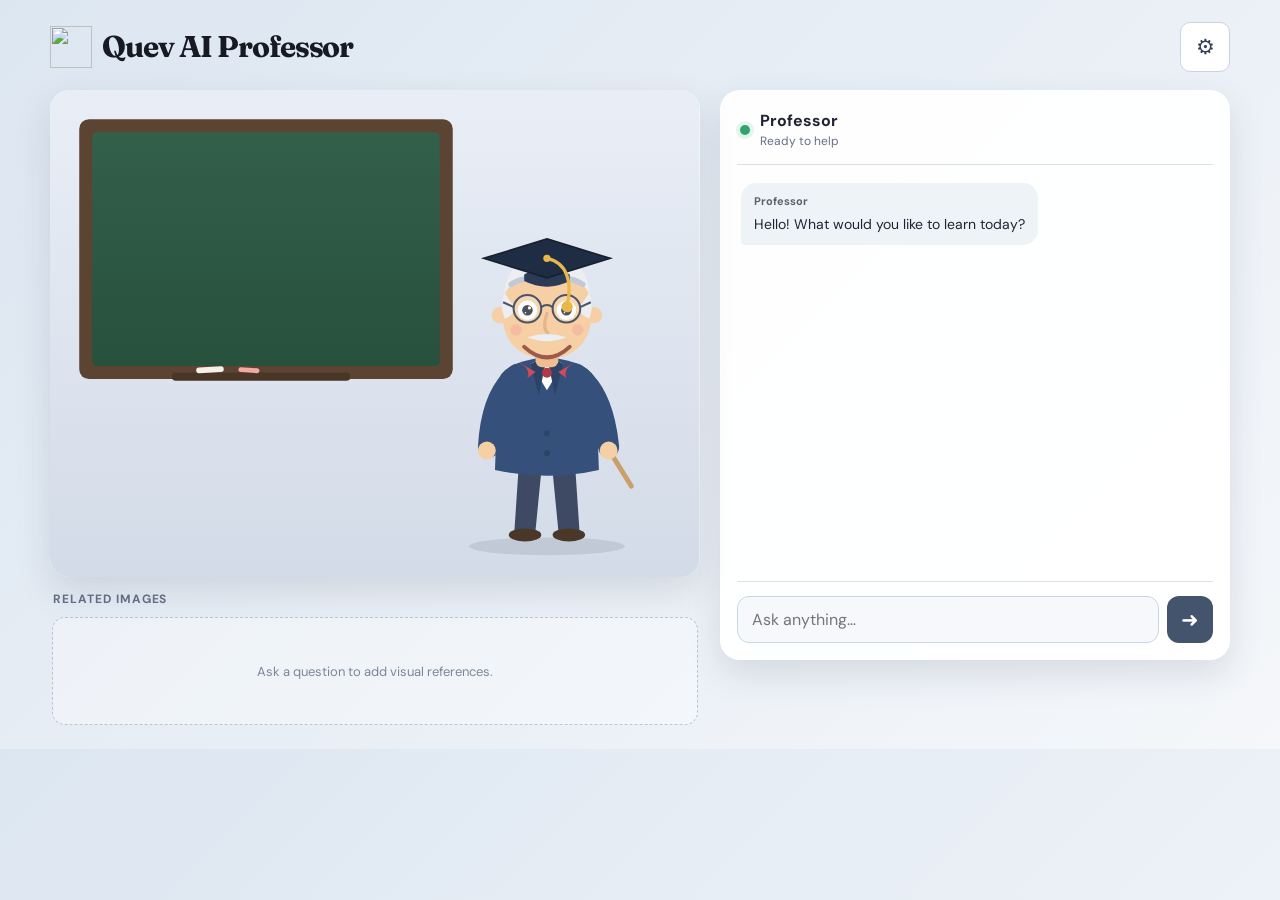
==== Quev-tutor/index.html @ 07f2e6e9 "Engine and AI update" ====
<!doctype html>
<html lang="en">
<head>
  <meta charset="utf-8">
  <meta name="viewport" content="width=device-width, initial-scale=1">
  <title>Quev AI Professor</title>
  <link rel="preconnect" href="https://fonts.googleapis.com">
  <link rel="preconnect" href="https://fonts.gstatic.com" crossorigin>
  <link href="https://fonts.googleapis.com/css2?family=DM+Sans:wght@400;500;600;700&family=Fraunces:opsz,wght@9..144,700&display=swap" rel="stylesheet">
  <link rel="stylesheet" href="styles.css">
</head>
<body>
  <main class="app-shell">
    <header class="topbar">
      <a class="brand" href="index.html"><img class="brand-logo" src="Landing_page/statics/img/logoo.png" alt="">Quev AI Professor</a>
      <div class="top-actions">
        <button id="settings-toggle" class="icon-button" type="button" aria-expanded="false" aria-controls="settings" title="AI settings">⚙</button>
      </div>
    </header>

    <section id="settings" class="settings" hidden>
      <label>Provider <select id="provider"><option value="openrouter">OpenRouter</option><option value="featherless">Featherless</option></select></label>
      <label>API key <input id="api-key" type="password" autocomplete="off" placeholder="Optional — demo mode works without one"></label>
      <label>Model <select id="model"><option value="">Automatic</option></select></label>
      <button id="refresh-models" type="button">Refresh models</button>
    </section>

    <section class="workspace" aria-label="AI professor workspace">
      <section class="lesson-side" aria-label="Professor and board">
        <div class="lesson-stage" id="stage-holder" aria-live="polite">
          <div class="stage-loading">Preparing the classroom…</div>
        </div>
        <section class="related-wrap" aria-labelledby="related-title">
          <p id="related-title">Related images</p>
          <div id="related-images" class="related-images"><span class="image-placeholder">Ask a question to add visual references.</span></div>
        </section>
      </section>

      <section class="chat-panel" aria-label="Conversation">
        <div class="chat-head"><span class="status-dot"></span><div><strong>Professor</strong><small id="status">Ready to help</small></div></div>
        <div id="chat-log" class="chat-log" aria-live="polite">
          <article class="message professor"><span>Professor</span><p>Hello! What would you like to learn today?</p></article>
        </div>
        <form id="ask-form" class="ask-form">
          <input id="ask-input" type="text" maxlength="500" placeholder="Ask anything…" aria-label="Ask the professor">
          <button type="submit" aria-label="Send message">➜</button>
        </form>
      </section>
    </section>
  </main>

  <script src="engine.js"></script>
  <script src="ai-director.js"></script>
  <script src="app.js"></script>
</body>
</html>
---- Quev-tutor/styles.css ----
:root { --paper:#eaf0f7; --ink:#202432; --muted:#667085; --navy:#43546c; --green:#255b47; --line:#d9e1eb; --white:#fff; --accent:#e6b545; }
* { box-sizing:border-box; }
[hidden] { display:none !important; }
body { margin:0; min-width:320px; background:linear-gradient(135deg,#dce6f1,#f5f7fa); color:var(--ink); font-family:"DM Sans",sans-serif; }
button,input,select { font:inherit; }
.app-shell { width:min(1180px,calc(100% - 32px)); margin:22px auto; }
.topbar { display:flex; align-items:center; justify-content:space-between; margin-bottom:18px; }
.brand { display:flex; align-items:center; gap:10px; color:#171923; font:700 30px/1 "Fraunces",serif; letter-spacing:-1.1px; text-decoration:none; }.brand-logo { width:42px; height:42px; object-fit:contain; }
.top-actions { display:flex; align-items:center; gap:10px; }.icon-button { border:1px solid #c9d4e1; background:#fff; color:#324158; border-radius:10px; cursor:pointer; }
.icon-button { width:50px; height:50px; font-size:21px; }.icon-button:hover { border-color:var(--navy); background:#f7f9fc; }
.settings { display:flex; gap:10px; align-items:end; padding:13px; margin:-5px 0 16px; background:#fff; border:1px solid var(--line); border-radius:13px; box-shadow:0 8px 24px rgba(46,64,89,.08); }
.settings label { display:grid; gap:4px; color:var(--muted); font-size:11px; font-weight:700; text-transform:uppercase; letter-spacing:.04em; }.settings input,.settings select,.settings button { height:37px; border:1px solid #cbd5e1; border-radius:8px; background:#fff; padding:0 10px; color:var(--ink); }.settings input { width:min(340px,42vw); }.settings button { cursor:pointer; background:var(--navy); color:#fff; border-color:var(--navy); }
.workspace { display:grid; grid-template-columns:minmax(0,1.12fr) minmax(360px,.88fr); gap:20px; align-items:stretch; }
.lesson-side,.chat-panel { min-width:0; }.lesson-stage { overflow:hidden; min-height:430px; background:#fff; border-radius:20px; box-shadow:0 14px 35px rgba(40,56,78,.13); position:relative; }.lesson-stage svg { display:block; width:100%; height:100%; min-height:430px; }.stage-loading { position:absolute; inset:0; display:grid; place-items:center; color:var(--muted); font-size:14px; }
.related-wrap { margin-top:14px; }.related-wrap>p { margin:0 0 8px 3px; color:var(--muted); font-size:12px; font-weight:700; text-transform:uppercase; letter-spacing:.08em; }.related-images { min-height:112px; display:flex; gap:10px; overflow-x:auto; align-items:stretch; padding:2px; }.image-placeholder { display:grid; place-items:center; width:100%; border:1px dashed #b8c5d5; border-radius:13px; color:#7a8799; font-size:13px; background:rgba(255,255,255,.35); }
.related-images .ri-card { flex:0 0 156px; background:#fff; border-radius:12px; overflow:hidden; text-decoration:none; color:var(--ink); box-shadow:0 4px 14px rgba(40,56,78,.12); }.related-images .ri-card img { display:block; width:100%; height:74px; object-fit:cover; }.related-images .ri-cap { padding:6px 8px; font-size:11px; }.related-images .ri-cap b { display:block; }.related-images .ri-cap span { display:none; }
.chat-panel { height:570px; min-height:0; display:flex; flex-direction:column; overflow:hidden; background:rgba(255,255,255,.94); border:1px solid rgba(255,255,255,.8); border-radius:20px; padding:16px; box-shadow:0 14px 35px rgba(40,56,78,.13); }.chat-head { flex:0 0 auto; display:flex; gap:10px; align-items:center; padding:3px 3px 15px; border-bottom:1px solid var(--line); }.chat-head strong,.chat-head small { display:block; }.chat-head small { margin-top:2px; color:var(--muted); font-size:12px; }.status-dot { width:10px; height:10px; border-radius:50%; background:#35a26d; box-shadow:0 0 0 4px #e3f6eb; }
.chat-log { min-height:0; flex:1 1 auto; overflow-y:auto; overscroll-behavior:contain; display:flex; flex-direction:column; gap:13px; padding:18px 4px; }.message { max-width:86%; padding:11px 13px; border-radius:15px; font-size:14px; line-height:1.45; }.message span { display:block; margin-bottom:4px; font-size:11px; font-weight:700; opacity:.7; }.message p { margin:0; white-space:pre-wrap; }.message.professor { align-self:flex-start; background:#eef3f8; border-bottom-left-radius:4px; }.message.user { align-self:flex-end; background:var(--navy); color:#fff; border-bottom-right-radius:4px; }
.ask-form { display:flex; gap:8px; border-top:1px solid var(--line); padding-top:14px; }.ask-form input { min-width:0; flex:1; border:1px solid #ccd6e2; border-radius:12px; padding:12px 14px; outline:none; background:#f6f8fb; }.ask-form input:focus { border-color:var(--navy); background:#fff; }.ask-form button { width:46px; border:0; border-radius:12px; cursor:pointer; color:#fff; background:var(--navy); font-size:21px; }
@media (max-width:820px) { .workspace { grid-template-columns:1fr; }.chat-panel { height:480px; }.lesson-stage,.lesson-stage svg { min-height:360px; }.settings { align-items:stretch; flex-wrap:wrap; }.settings input { width:100%; } }
@media (max-width:480px) { .app-shell { width:min(100% - 20px,1180px); margin:12px auto; }.brand { font-size:24px; }.lesson-stage,.lesson-stage svg { min-height:290px; }.chat-panel { padding:13px; border-radius:16px; } }
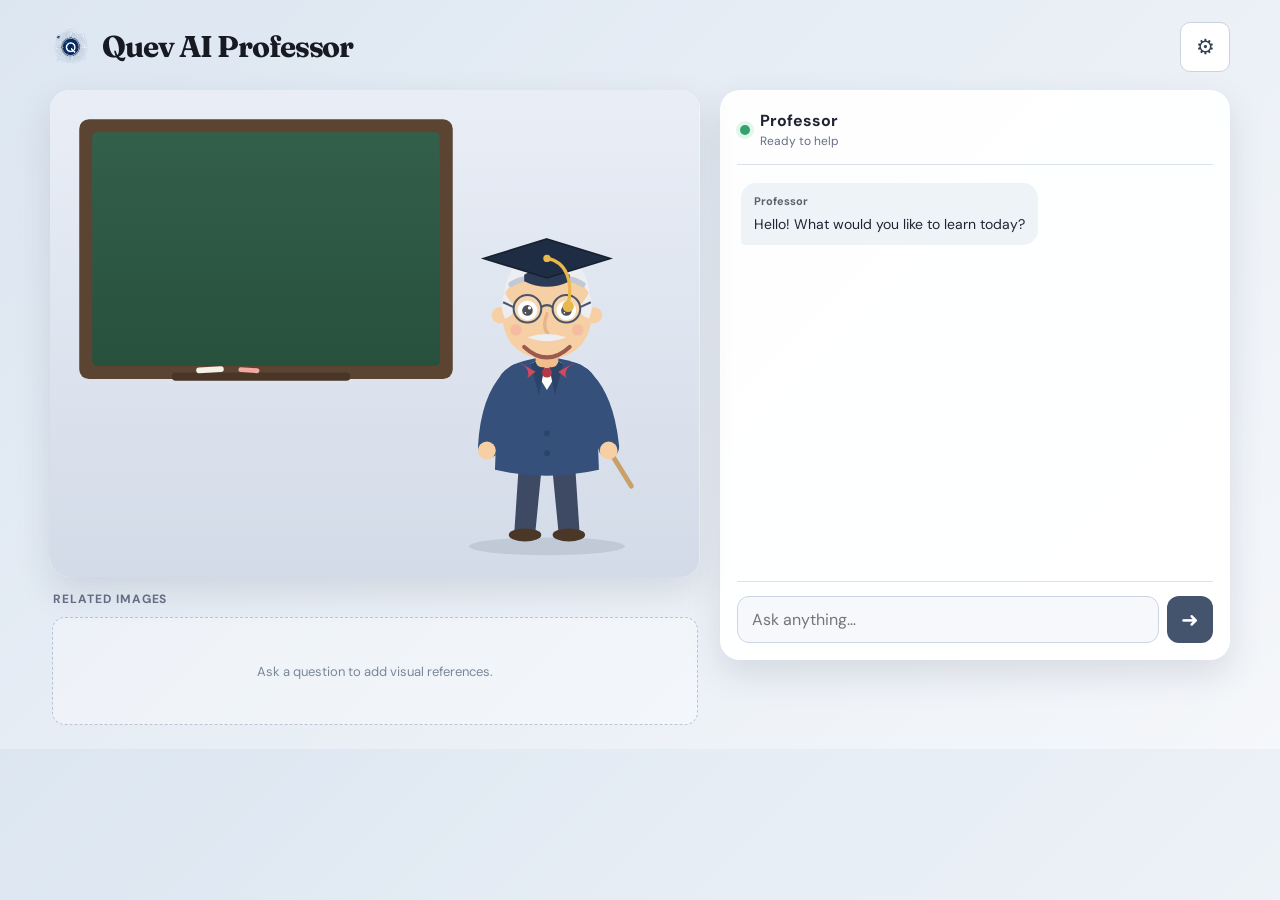
==== commit f50ce1b0: "GSAP Rework" ====
--- a/Quev-tutor/index.html
+++ b/Quev-tutor/index.html
@@ -12,7 +12,7 @@
 <body>
   <main class="app-shell">
     <header class="topbar">
-      <a class="brand" href="index.html"><img class="brand-logo" src="Landing_page/statics/img/logoo.png" alt="">Quev AI Professor</a>
+      <a class="brand" href="index.html"><img class="brand-logo" src="../statics/img/logoo.png" alt="">Quev AI Professor</a>
       <div class="top-actions">
         <button id="settings-toggle" class="icon-button" type="button" aria-expanded="false" aria-controls="settings" title="AI settings">⚙</button>
       </div>
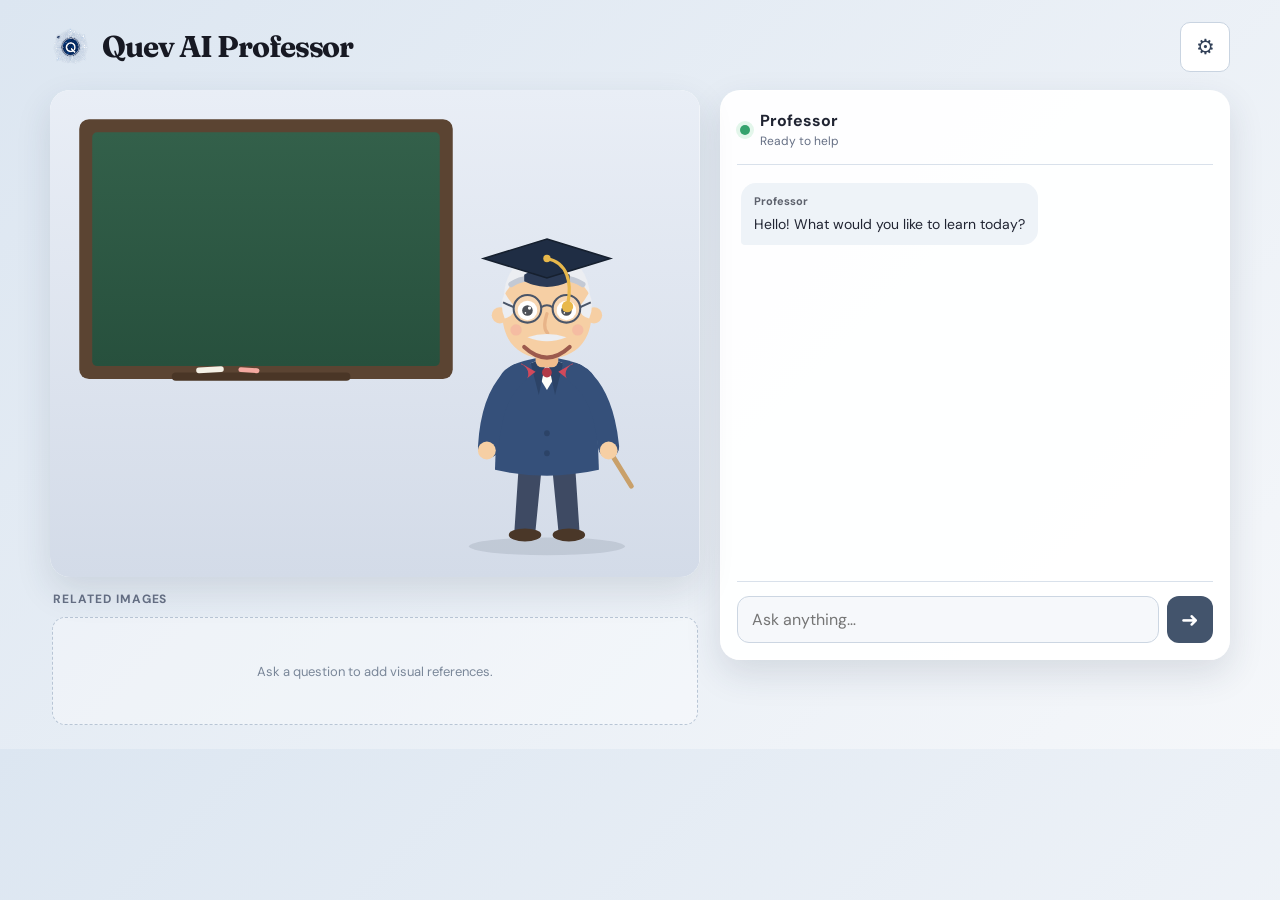
==== commit 7ddb1298: "team page upd and minor fixes" ====
--- a/Quev-tutor/index.html
+++ b/Quev-tutor/index.html
@@ -12,7 +12,7 @@
 <body>
   <main class="app-shell">
     <header class="topbar">
-      <a class="brand" href="index.html"><img class="brand-logo" src="../statics/img/logoo.png" alt="">Quev AI Professor</a>
+      <a class="brand" href="/Quev-tutor/"><img class="brand-logo" src="/statics/img/logoo.png" alt="">Quev AI Professor</a>
       <div class="top-actions">
         <button id="settings-toggle" class="icon-button" type="button" aria-expanded="false" aria-controls="settings" title="AI settings">⚙</button>
       </div>
